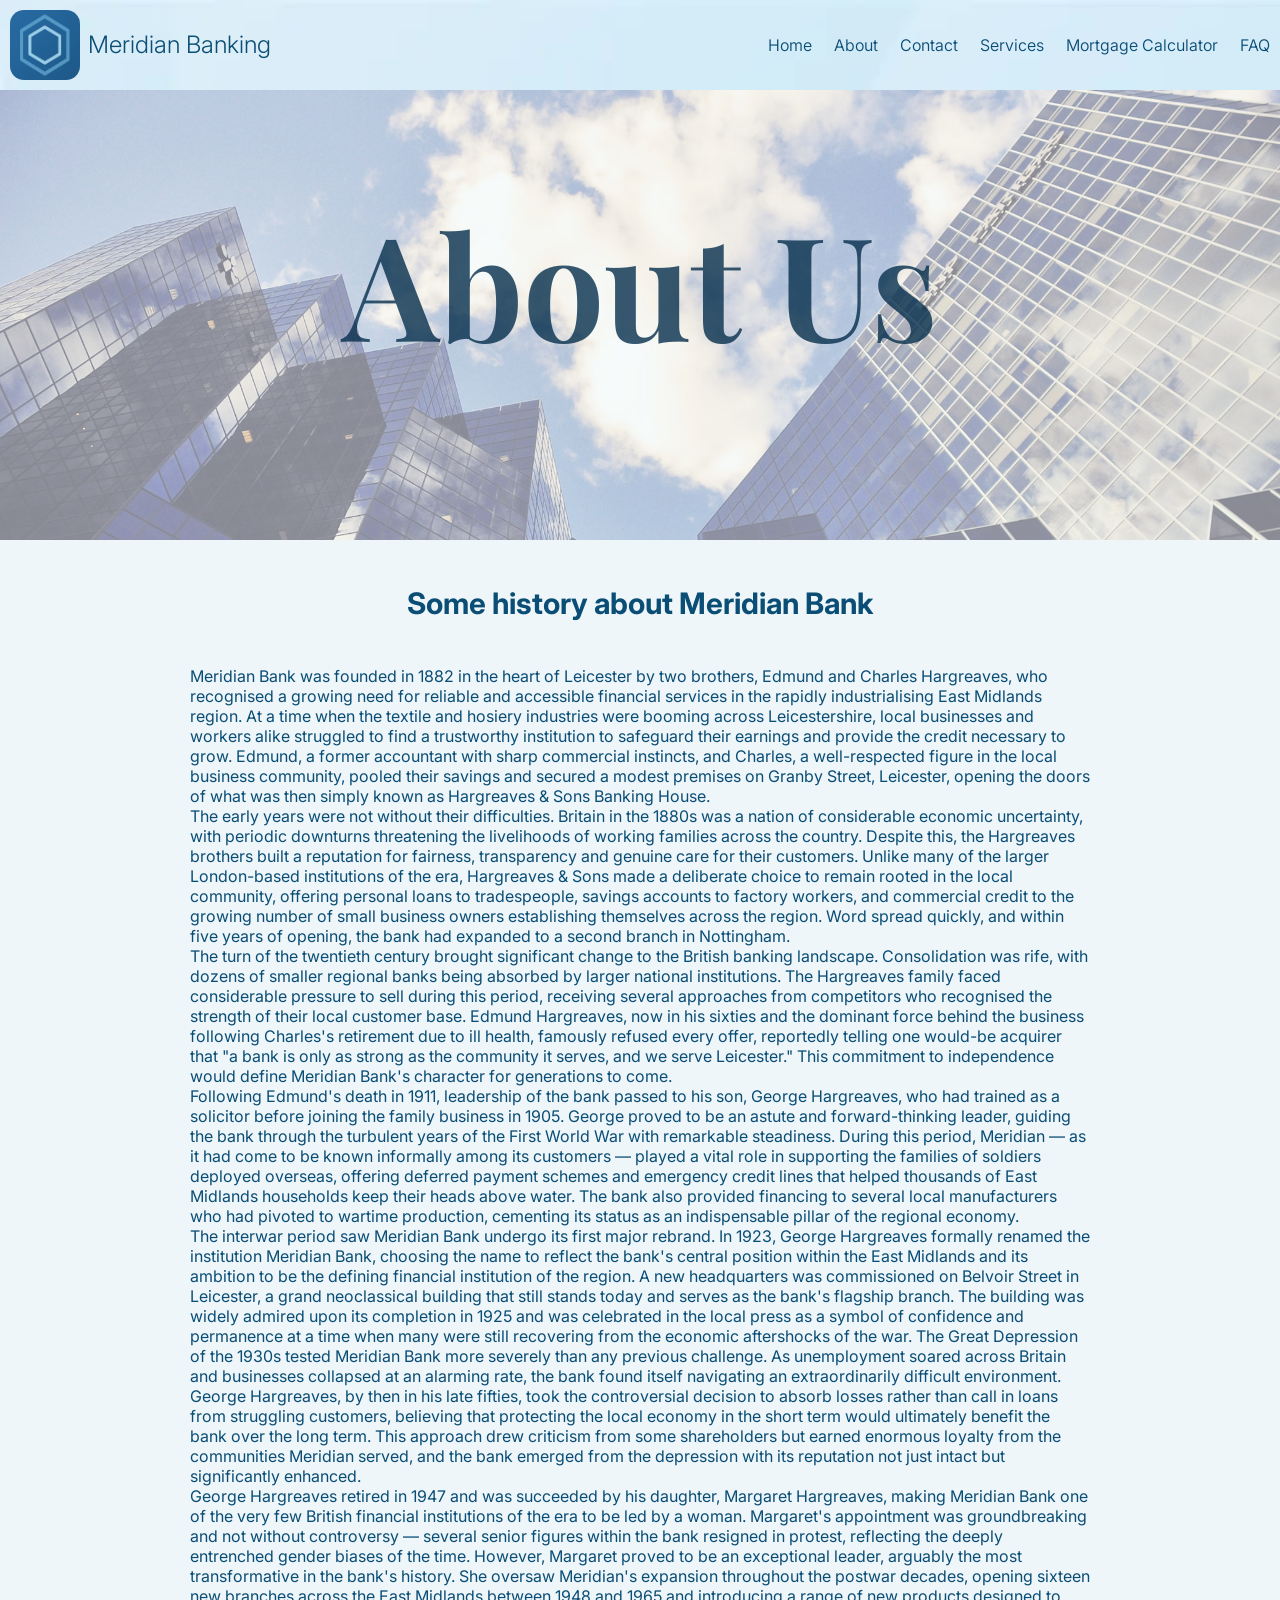
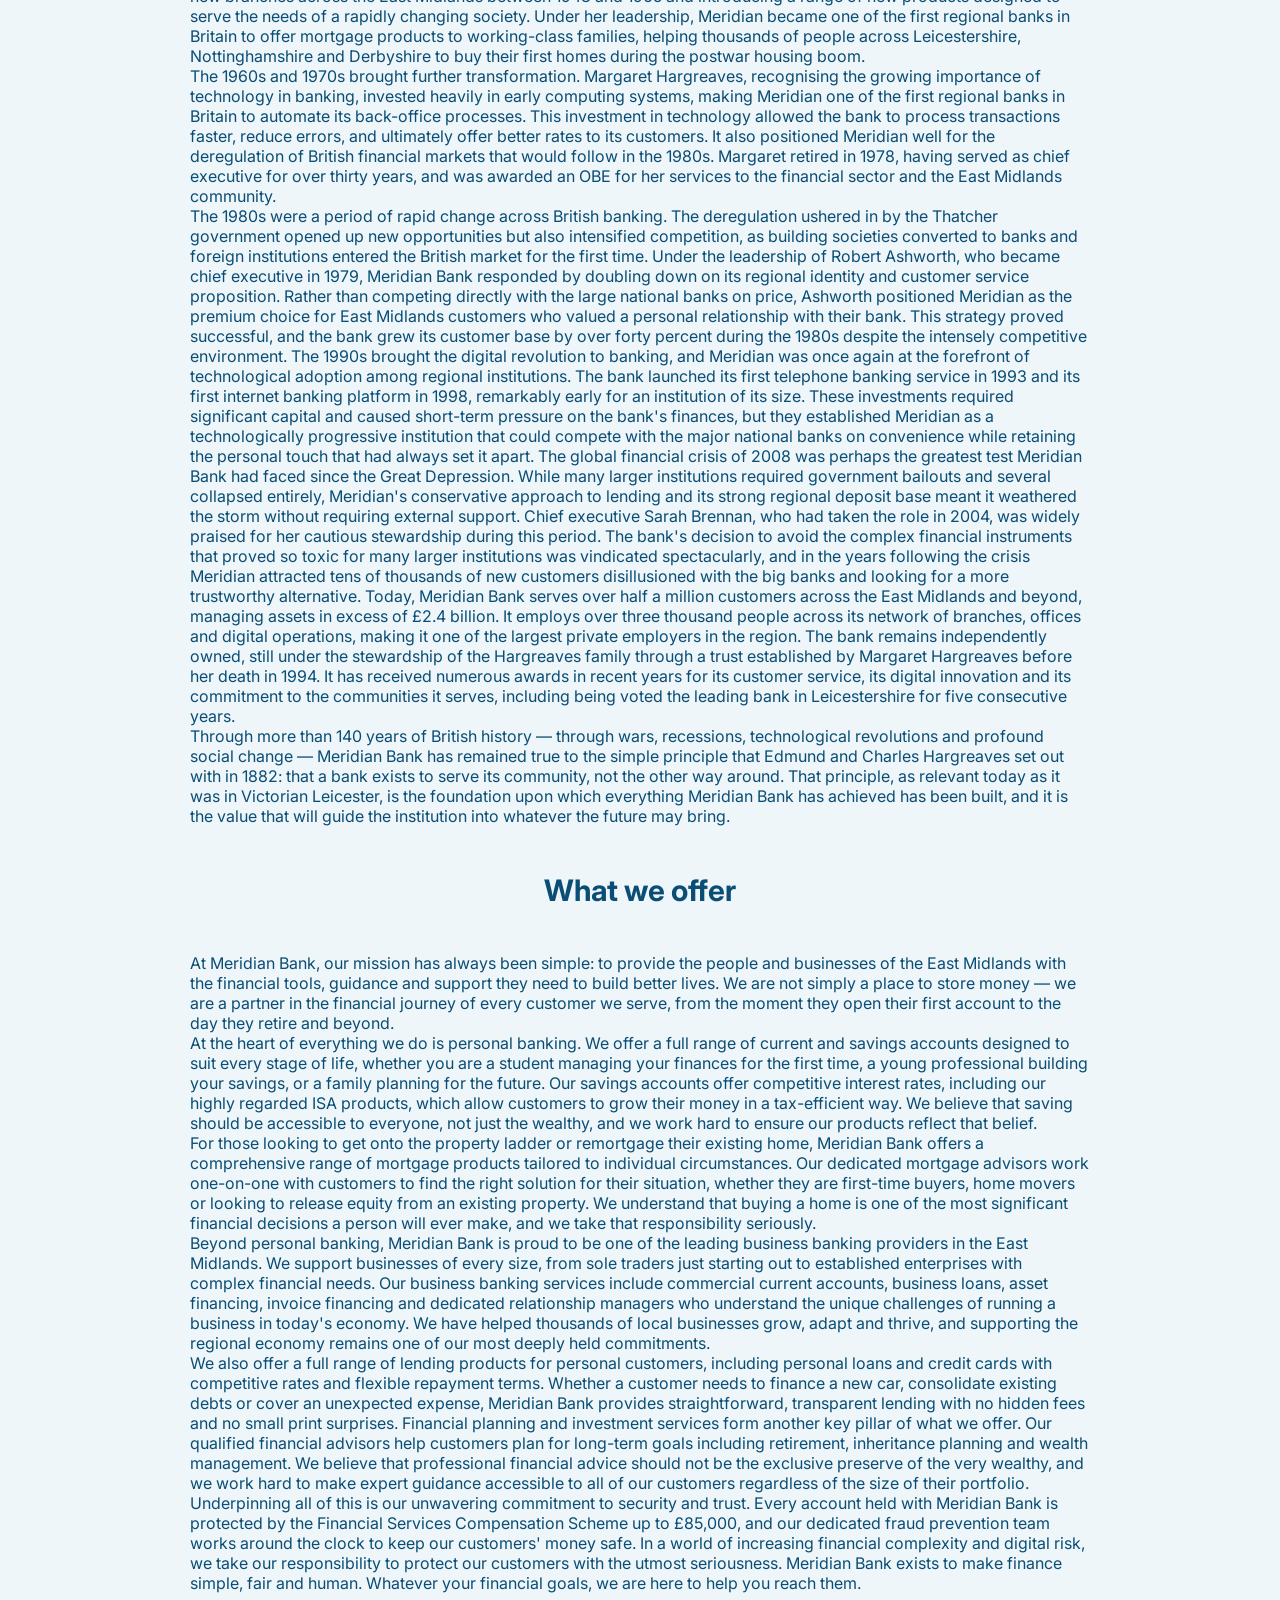
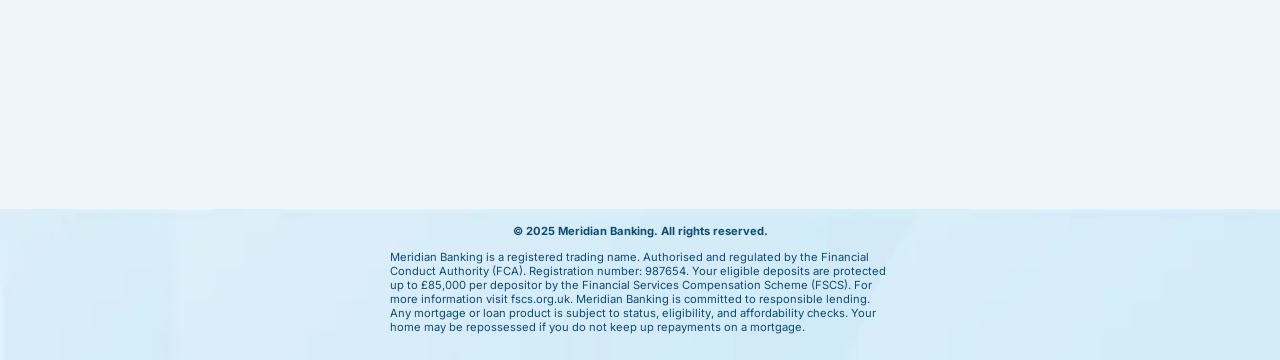
==== about page.html @ 65d4995b "Initial Commit" ====
<!DOCTYPE html>
<html lang="en">
<head>
    <meta charset="UTF-8">
    <meta name="viewport" content="width=device-width, initial-scale=1.0">
    <title>About page</title>
    <link rel="stylesheet" href="./about page.css">
    <link rel="icon" href="./images/BankLogo.png">
    <style>@import url('https://fonts.googleapis.com/css2?family=Inter:ital,opsz,wght@0,14..32,100..900;1,14..32,100..900&display=swap');</style>
    <style>@import url('https://fonts.googleapis.com/css2?family=Playfair+Display:ital,wght@0,400..900;1,400..900&display=swap');</style>
    <style>@import url('https://fonts.googleapis.com/css2?family=DM+Sans:ital,opsz,wght@0,9..40,100..1000;1,9..40,100..1000&display=swap');</style>
</head>
<body>
    <div class="container">
        <div class="navbar">

                <div class="logo">
                <img src="./images/BankLogo.png" alt="Bank Logo" id="bankLogo">
                    <h2 id="brandTitle">Meridian Banking</h2> 
                </div>
                <nav class="links">
                    <a href="./home page.html">Home</a>
                    <a href="./about page.html">About</a>
                    <a href="./contact page.html">Contact</a>
                    <a href="./services page.html">Services</a>
                    <a href="./mortgage calculator.html">Mortgage Calculator</a>
                    <a href="./faq page.html">FAQ</a>
                </nav>
        </div>
    </div>

    <div class="banner">
        <h1>About Us</h1>
    </div>

    <div class="info">
        <h3>Some history about Meridian Bank</h3>
        <p>
            Meridian Bank was founded in 1882 in the heart of Leicester by two brothers, Edmund and Charles Hargreaves, who recognised a growing need for reliable and accessible financial services
            in the rapidly industrialising East Midlands region. At a time when the textile and hosiery industries were booming across Leicestershire, local businesses and workers alike struggled
            to find a trustworthy institution to safeguard their earnings and provide the credit necessary to grow. Edmund, a former accountant with sharp commercial instincts, and Charles, a well-respected figure
            in the local business community, pooled their savings and secured a modest premises on Granby Street, Leicester, opening the doors of what was then simply known as Hargreaves & Sons Banking House. <br>
            The early years were not without their difficulties. Britain in the 1880s was a nation of considerable economic uncertainty, with periodic downturns threatening the livelihoods of working families
            across the country. Despite this, the Hargreaves brothers built a reputation for fairness, transparency and genuine care for their customers. Unlike many of the larger London-based institutions of
            the era, Hargreaves & Sons made a deliberate choice to remain rooted in the local community, offering personal loans to tradespeople, savings accounts to factory workers, and commercial credit to
            the growing number of small business owners establishing themselves across the region. Word spread quickly, and within five years of opening, the bank had expanded to a second branch in Nottingham. <br>
            The turn of the twentieth century brought significant change to the British banking landscape. Consolidation was rife, with dozens of smaller regional banks being absorbed by larger national institutions.
            The Hargreaves family faced considerable pressure to sell during this period, receiving several approaches from competitors who recognised the strength of their local customer base. Edmund Hargreaves, now in
            his sixties and the dominant force behind the business following Charles's retirement due to ill health, famously refused every offer, reportedly telling one would-be acquirer that "a bank is only as
            strong as the community it serves, and we serve Leicester." This commitment to independence would define Meridian Bank's character for generations to come. <br>
            Following Edmund's death in 1911, leadership of the bank passed to his son, George Hargreaves, who had trained as a solicitor before joining the family business in 1905. George proved to be an astute
            and forward-thinking leader, guiding the bank through the turbulent years of the First World War with remarkable steadiness. During this period, Meridian — as it had come to be known informally among
            its customers — played a vital role in supporting the families of soldiers deployed overseas, offering deferred payment schemes and emergency credit lines that helped thousands of East Midlands households
            keep their heads above water. The bank also provided financing to several local manufacturers who had pivoted to wartime production, cementing its status as an indispensable pillar of the regional economy. <br>
            The interwar period saw Meridian Bank undergo its first major rebrand. In 1923, George Hargreaves formally renamed the institution Meridian Bank, choosing the name to reflect the bank's central position
            within the East Midlands and its ambition to be the defining financial institution of the region. A new headquarters was commissioned on Belvoir Street in Leicester, a grand neoclassical building that
            still stands today and serves as the bank's flagship branch. The building was widely admired upon its completion in 1925 and was celebrated in the local press as a symbol of confidence and permanence at a time when many were still recovering from the economic aftershocks of the war.
            The Great Depression of the 1930s tested Meridian Bank more severely than any previous challenge. As unemployment soared across Britain and businesses collapsed at an alarming rate, the bank found
            itself navigating an extraordinarily difficult environment. George Hargreaves, by then in his late fifties, took the controversial decision to absorb losses rather than call in loans from struggling
            customers, believing that protecting the local economy in the short term would ultimately benefit the bank over the long term. This approach drew criticism from some shareholders but earned enormous
            loyalty from the communities Meridian served, and the bank emerged from the depression with its reputation not just intact but significantly enhanced. <br>
            George Hargreaves retired in 1947 and was succeeded by his daughter, Margaret Hargreaves, making Meridian Bank one of the very few British financial institutions of the era to be led by a woman.
            Margaret's appointment was groundbreaking and not without controversy — several senior figures within the bank resigned in protest, reflecting the deeply entrenched gender biases of the time. However,
            Margaret proved to be an exceptional leader, arguably the most transformative in the bank's history. She oversaw Meridian's expansion throughout the postwar decades, opening sixteen new branches across
            the East Midlands between 1948 and 1965 and introducing a range of new products designed to serve the needs of a rapidly changing society. Under her leadership, Meridian became one of the first regional
            banks in Britain to offer mortgage products to working-class families, helping thousands of people across Leicestershire, Nottinghamshire and Derbyshire to buy their first homes during the postwar housing
            boom. <br>
            The 1960s and 1970s brought further transformation. Margaret Hargreaves, recognising the growing importance of technology in banking, invested heavily in early computing systems, making Meridian one of the
            first regional banks in Britain to automate its back-office processes. This investment in technology allowed the bank to process transactions faster, reduce errors, and ultimately offer better rates to its
            customers. It also positioned Meridian well for the deregulation of British financial markets that would follow in the 1980s. Margaret retired in 1978, having served as chief executive for over thirty years,
            and was awarded an OBE for her services to the financial sector and the East Midlands community. <br>
            The 1980s were a period of rapid change across British banking. The deregulation ushered in by the Thatcher government opened up new opportunities but also intensified competition, as building societies converted to banks and foreign institutions entered the British market for the first time. Under the leadership of Robert Ashworth, who became chief executive in 1979, Meridian Bank responded by doubling down on its regional identity and customer service proposition. Rather than competing directly with the large national banks on price, Ashworth positioned Meridian as the premium choice for East Midlands customers who valued a personal relationship with their bank. This strategy proved successful, and the bank grew its customer base by over forty percent during the 1980s despite the intensely competitive environment.
            The 1990s brought the digital revolution to banking, and Meridian was once again at the forefront of technological adoption among regional institutions. The bank launched its first telephone banking service in 1993 and its first internet banking platform in 1998, remarkably early for an institution of its size. These investments required significant capital and caused short-term pressure on the bank's finances, but they established Meridian as a technologically progressive institution that could compete with the major national banks on convenience while retaining the personal touch that had always set it apart.
            The global financial crisis of 2008 was perhaps the greatest test Meridian Bank had faced since the Great Depression. While many larger institutions required government bailouts and several collapsed entirely, Meridian's conservative approach to lending and its strong regional deposit base meant it weathered the storm without requiring external support. Chief executive Sarah Brennan, who had taken the role in 2004, was widely praised for her cautious stewardship during this period. The bank's decision to avoid the complex financial instruments that proved so toxic for many larger institutions was vindicated spectacularly, and in the years following the crisis Meridian attracted tens of thousands of new customers disillusioned with the big banks and looking for a more trustworthy alternative.
            Today, Meridian Bank serves over half a million customers across the East Midlands and beyond, managing assets in excess of £2.4 billion. It employs over three thousand people across its network of branches, offices and digital operations, making it one of the largest private employers in the region. The bank remains independently owned, still under the stewardship of the Hargreaves family through a trust established by Margaret Hargreaves before her death in 1994. It has received numerous awards in recent years for its customer service, its digital innovation and its commitment to the communities it serves, including being voted the leading bank in Leicestershire for five consecutive years. <br>
            Through more than 140 years of British history — through wars, recessions, technological revolutions and profound social change — Meridian Bank has remained true to the simple principle that Edmund and Charles Hargreaves set out with in 1882: that a bank exists to serve its community, not the other way around. That principle, as relevant today as it was in Victorian Leicester, is the foundation upon which everything Meridian Bank has achieved has been built, and it is the value that will guide the institution into whatever the future may bring.
        </p>
        <h3>What we offer</h3>
        <p>
            At Meridian Bank, our mission has always been simple: to provide the people and businesses of the East Midlands with the financial tools, guidance and support they need to build better lives.
            We are not simply a place to store money — we are a partner in the financial journey of every customer we serve, from the moment they open their first account to the day they retire and beyond. <br>
            At the heart of everything we do is personal banking. We offer a full range of current and savings accounts designed to suit every stage of life, whether you are a student managing your finances
            for the first time, a young professional building your savings, or a family planning for the future. Our savings accounts offer competitive interest rates, including our highly regarded ISA products,
            which allow customers to grow their money in a tax-efficient way. We believe that saving should be accessible to everyone, not just the wealthy, and we work hard to ensure our products reflect that
            belief. <br>
            For those looking to get onto the property ladder or remortgage their existing home, Meridian Bank offers a comprehensive range of mortgage products tailored to individual circumstances. Our dedicated mortgage advisors work one-on-one with customers to find the right solution for their situation, whether they are first-time buyers, home movers or looking to release equity from an existing property. We understand that buying a home is one of the most significant financial decisions a person will ever make, and we take that responsibility seriously. <br>
            Beyond personal banking, Meridian Bank is proud to be one of the leading business banking providers in the East Midlands. We support businesses of every size, from sole traders just starting out to established enterprises with complex financial needs. Our business banking services include commercial current accounts, business loans, asset financing, invoice financing and dedicated relationship managers who understand the unique challenges of running a business in today's economy. We have helped thousands of local businesses grow, adapt and thrive, and supporting the regional economy remains one of our most deeply held commitments. <br>
            We also offer a full range of lending products for personal customers, including personal loans and credit cards with competitive rates and flexible repayment terms. Whether a customer needs to finance a new car, consolidate existing debts or cover an unexpected expense, Meridian Bank provides straightforward, transparent lending with no hidden fees and no small print surprises.
            Financial planning and investment services form another key pillar of what we offer. Our qualified financial advisors help customers plan for long-term goals including retirement, inheritance planning and wealth management. We believe that professional financial advice should not be the exclusive preserve of the very wealthy, and we work hard to make expert guidance accessible to all of our customers regardless of the size of their portfolio. <br>
            Underpinning all of this is our unwavering commitment to security and trust. Every account held with Meridian Bank is protected by the Financial Services Compensation Scheme up to £85,000, and our dedicated fraud prevention team works around the clock to keep our customers' money safe. In a world of increasing financial complexity and digital risk, we take our responsibility to protect our customers with the utmost seriousness.
            Meridian Bank exists to make finance simple, fair and human. Whatever your financial goals, we are here to help you reach them.
        </p>
    </div>

    <footer>
        <div class="footer">
            <b>© 2025 Meridian Banking. All rights reserved.</b>
            <p>
                Meridian Banking is a registered trading name. Authorised and regulated by the Financial Conduct Authority (FCA). Registration number: 987654.
                Your eligible deposits are protected up to £85,000 per depositor by the Financial Services Compensation Scheme (FSCS). For more information visit fscs.org.uk.
                Meridian Banking is committed to responsible lending. Any mortgage or loan product is subject to status, eligibility, and affordability checks. Your home may be repossessed if you do not keep up repayments on a mortgage.
            </p>
        </div>
    </footer>

</body>
</html>
---- about page.css ----
body{
    margin: 0 auto;
    background-color: #EEF6FA;
}


.inter{
  font-family: "Inter", sans-serif;
  font-optical-sizing: auto;
  font-weight: 300;
  font-style: normal;
}
.playfair-display{
  font-family: "Playfair Display", serif;
  font-optical-sizing: auto;
  font-weight: 200;
  font-style: normal;
}
.dm-sans{
  font-family: "DM Sans", sans-serif;
  font-optical-sizing: auto;
  font-weight: 300;
  font-style: normal;
}

.container{
    background-image: url(./images/navbarBackground.png);
}
.navbar{
    display: flex;
    flex-direction: row;
    justify-content: space-between;
    align-items: center;
    padding: 10px;
    
}
#bankLogo{
    height: 70px;
    width: 70px;
    border-radius: 14px;
}
.logo{
    display: flex;
    flex-direction: row;
    gap: 8px;
}
#brandTitle{
    font-family: "Inter";
    font-weight: 300;
    color: #0a4d75;
}
.links{
    display: flex;
    gap: 22px;   
}
.links a{
    text-decoration: none;
    font-family: "Inter";
    font-weight: 350;
    color: #0a4d75;
}

.banner{
    position: relative;
    display: flex;
    justify-content: center;
    align-items: center;
}
.banner::before{
    content: '';
    position: absolute;
    inset: 0;
    background-image: url(./images/aboutPageUkBank.avif);
    background-size: cover;
    min-height: 450px;
    opacity: 0.5;
    z-index: 0;
}
.banner h1{
    position: relative;
    z-index: 1;
    font-family: "Playfair Display";
    font-size: 9em;
    color: #062f4d;
    opacity: 0.8;
}


.info{
    display: flex;
    flex-direction: column;
    justify-content: center;
    align-items: center;
    margin: 0 auto;
    width: 900px;
    margin-top: 80px;
}
.info h3{
    font-family: "Inter";
    font-size: 1.85em;
    color: #0a4d75;
}
.info p{
    font-family: "Inter";
    color: #0a4d75;
}


footer{
    background-image: url(./images/navbarBackground.png);
    height: fit-content;
    margin-top: 200px;
}
.footer{
    display: flex;
    flex-direction: column;
    justify-content: center;
    align-items: center;
    padding: 15px;
    font-family: 'Inter';
    color: #0a4d75;
    font-size: 0.7em;
    margin: 0 auto;
    width: 500px;
    
}
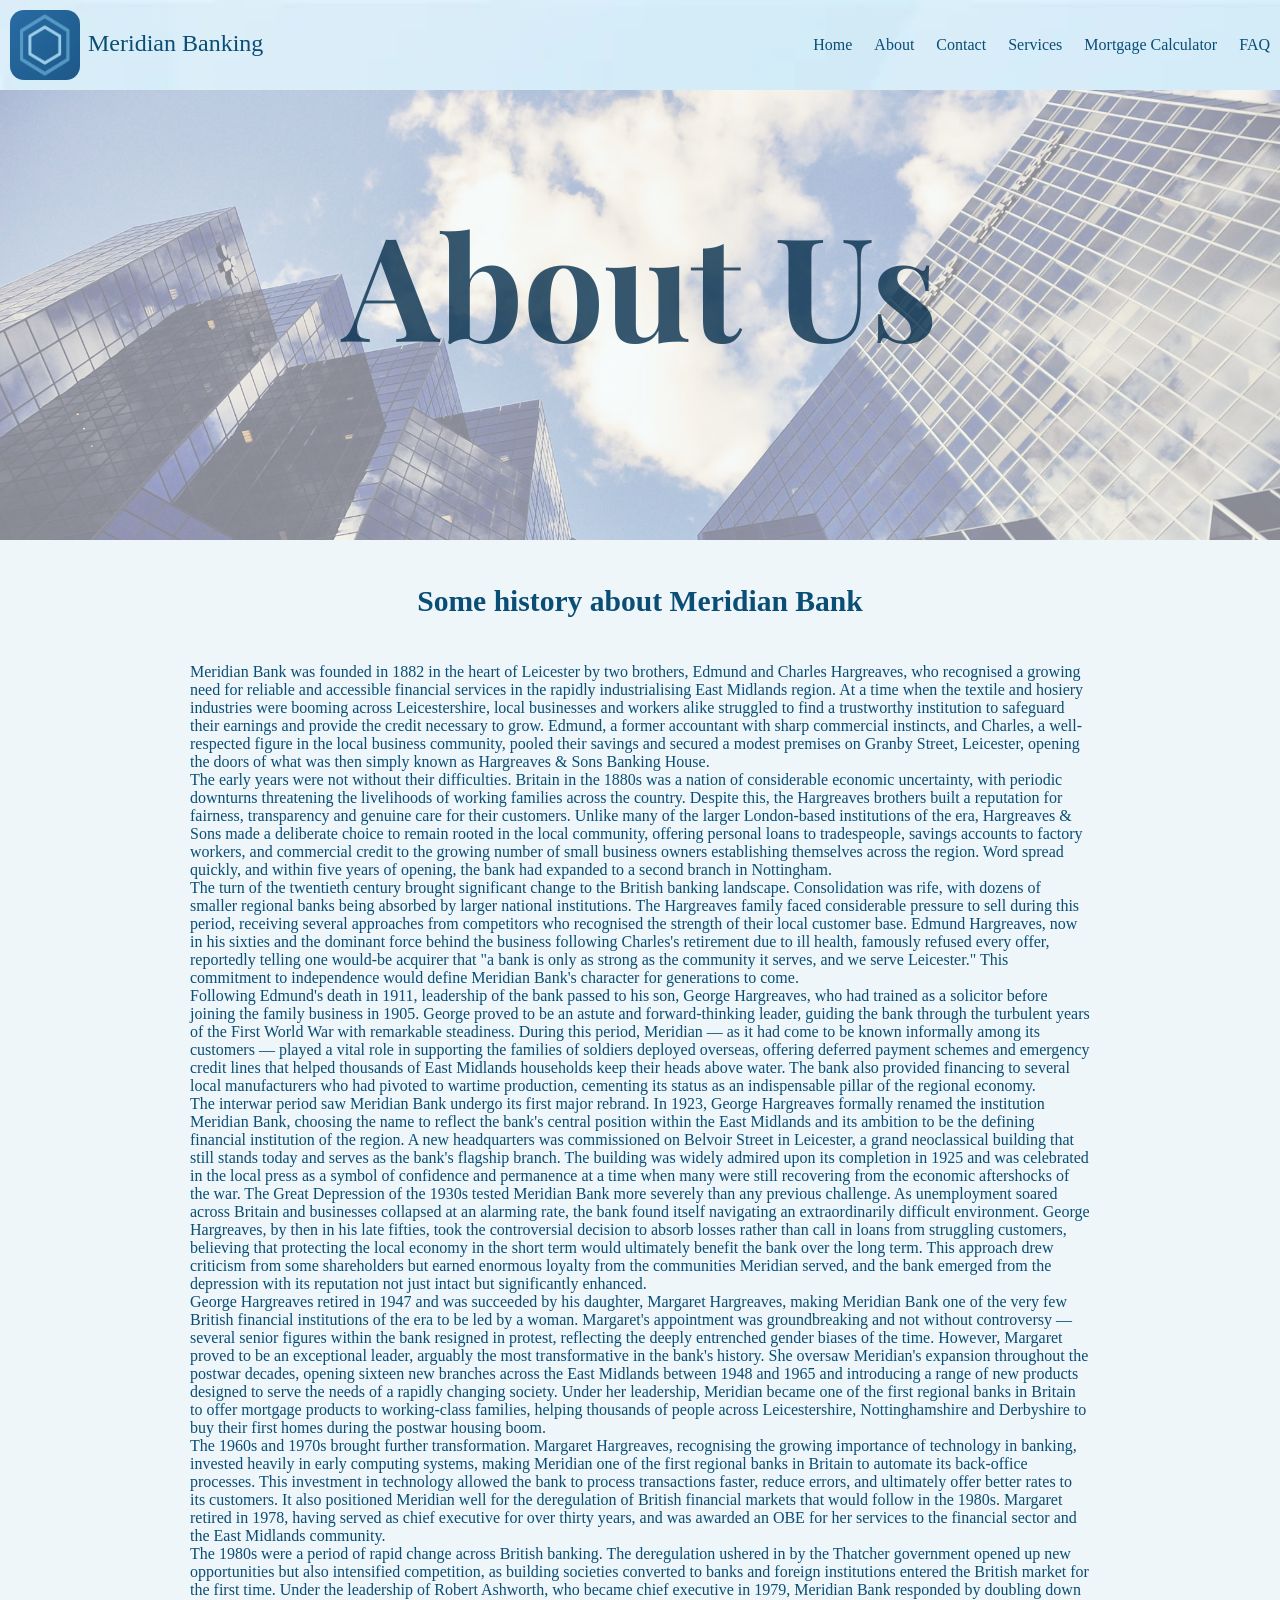
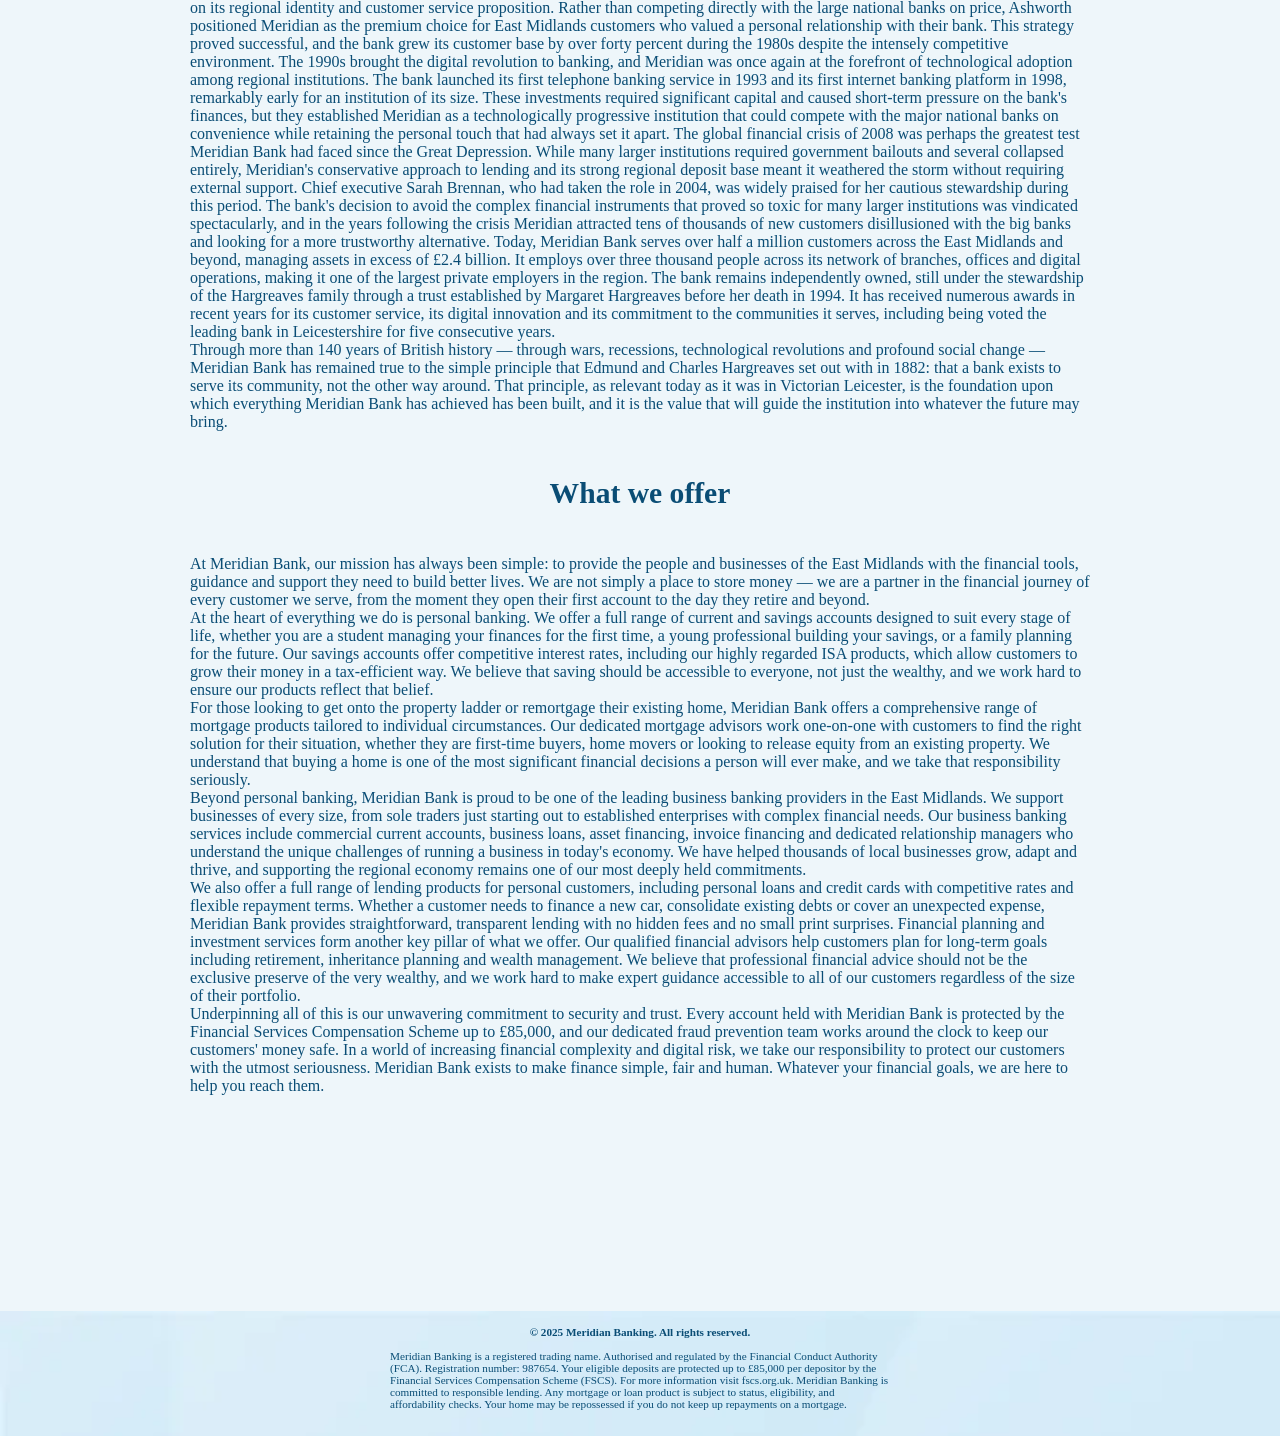
==== commit 2311f989: "import font bugs - fixes I made to some bugs that appeared due to my improper use of google fonts" ====
--- a/about page.html
+++ b/about page.html
@@ -6,9 +6,8 @@
     <title>About page</title>
     <link rel="stylesheet" href="./about page.css">
     <link rel="icon" href="./images/BankLogo.png">
-    <style>@import url('https://fonts.googleapis.com/css2?family=Inter:ital,opsz,wght@0,14..32,100..900;1,14..32,100..900&display=swap');</style>
-    <style>@import url('https://fonts.googleapis.com/css2?family=Playfair+Display:ital,wght@0,400..900;1,400..900&display=swap');</style>
-    <style>@import url('https://fonts.googleapis.com/css2?family=DM+Sans:ital,opsz,wght@0,9..40,100..1000;1,9..40,100..1000&display=swap');</style>
+    <link rel="preconnect" href="https://fonts.googleapis.com">
+    <link href="https://fonts.googleapis.com/css2?family=Playfair+Display&display=swap" rel="stylesheet">
 </head>
 <body>
     <div class="container">
@@ -19,7 +18,7 @@
                     <h2 id="brandTitle">Meridian Banking</h2> 
                 </div>
                 <nav class="links">
-                    <a href="./home page.html">Home</a>
+                    <a href="./index.html">Home</a>
                     <a href="./about page.html">About</a>
                     <a href="./contact page.html">Contact</a>
                     <a href="./services page.html">Services</a>
--- a/about page.css
+++ b/about page.css
@@ -1,26 +1,6 @@
 body{
     margin: 0 auto;
     background-color: #EEF6FA;
-}
-
-
-.inter{
-  font-family: "Inter", sans-serif;
-  font-optical-sizing: auto;
-  font-weight: 300;
-  font-style: normal;
-}
-.playfair-display{
-  font-family: "Playfair Display", serif;
-  font-optical-sizing: auto;
-  font-weight: 200;
-  font-style: normal;
-}
-.dm-sans{
-  font-family: "DM Sans", sans-serif;
-  font-optical-sizing: auto;
-  font-weight: 300;
-  font-style: normal;
 }
 
 .container{
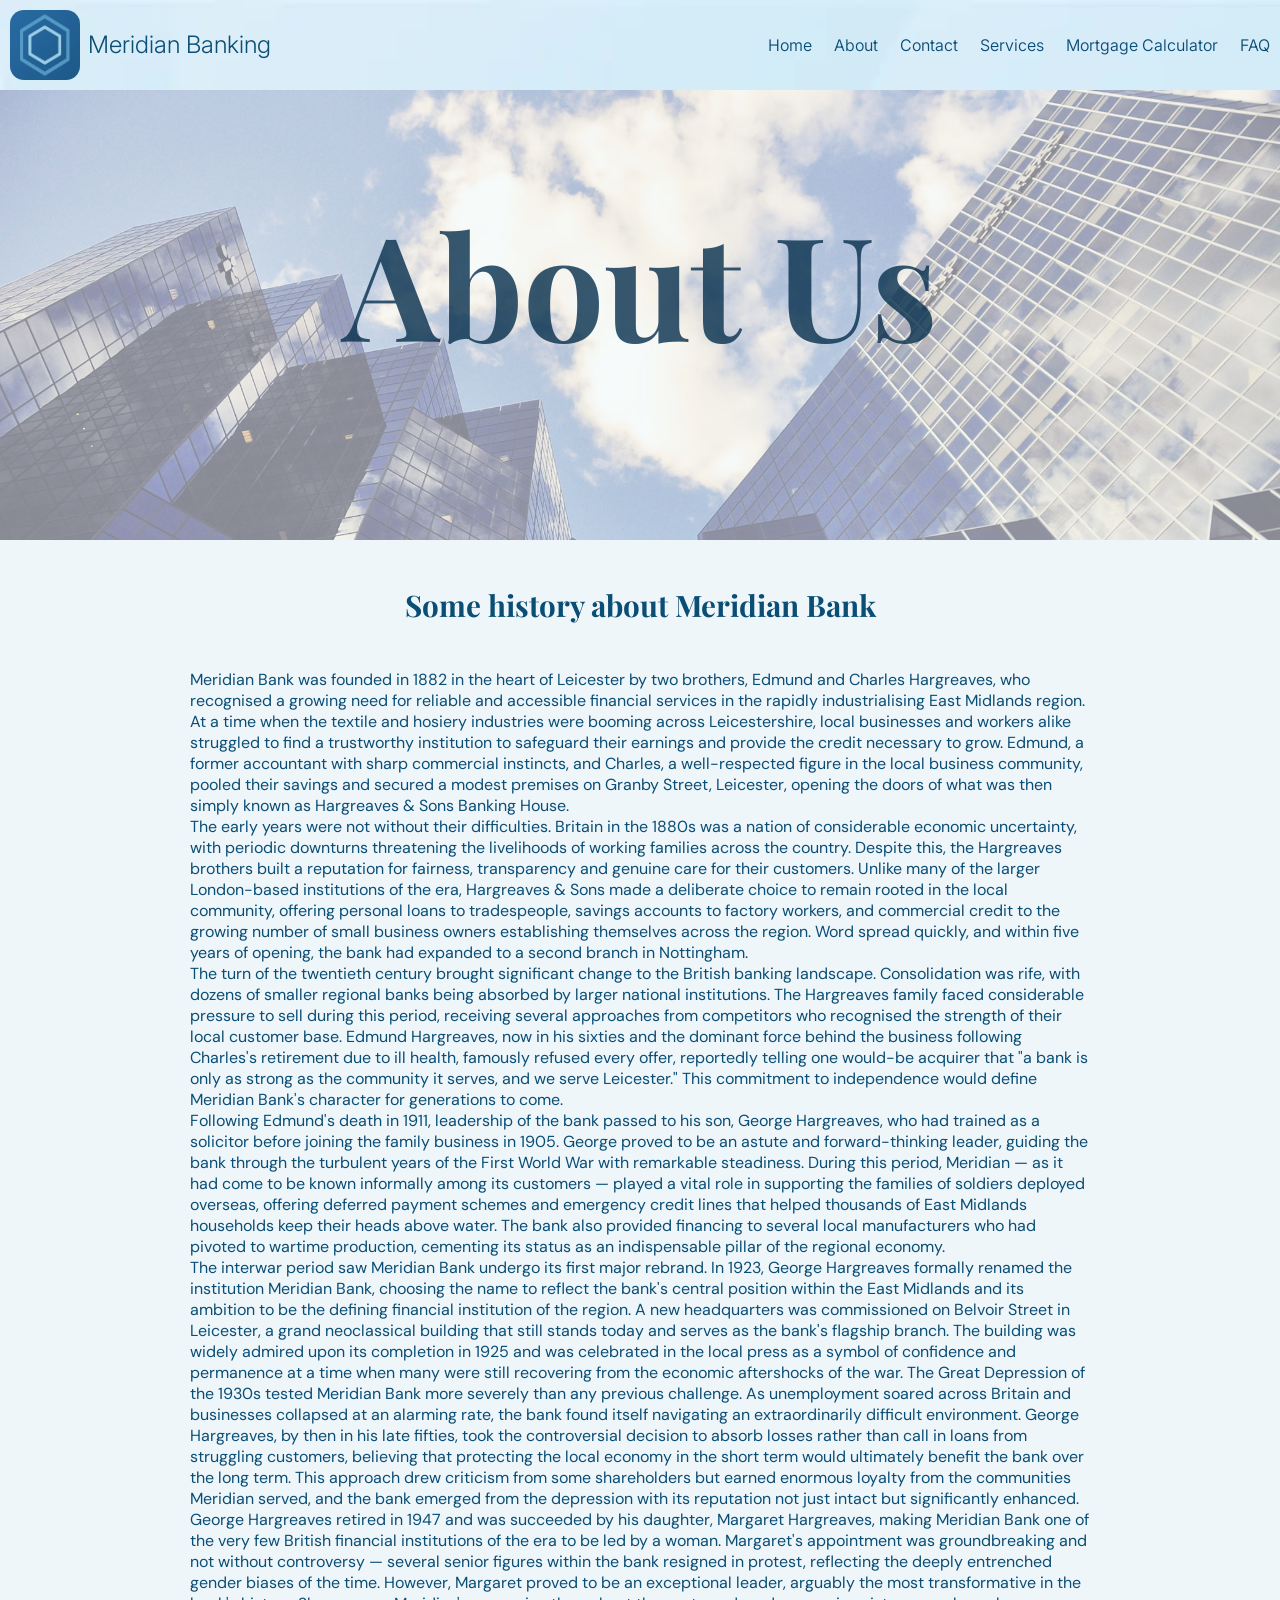
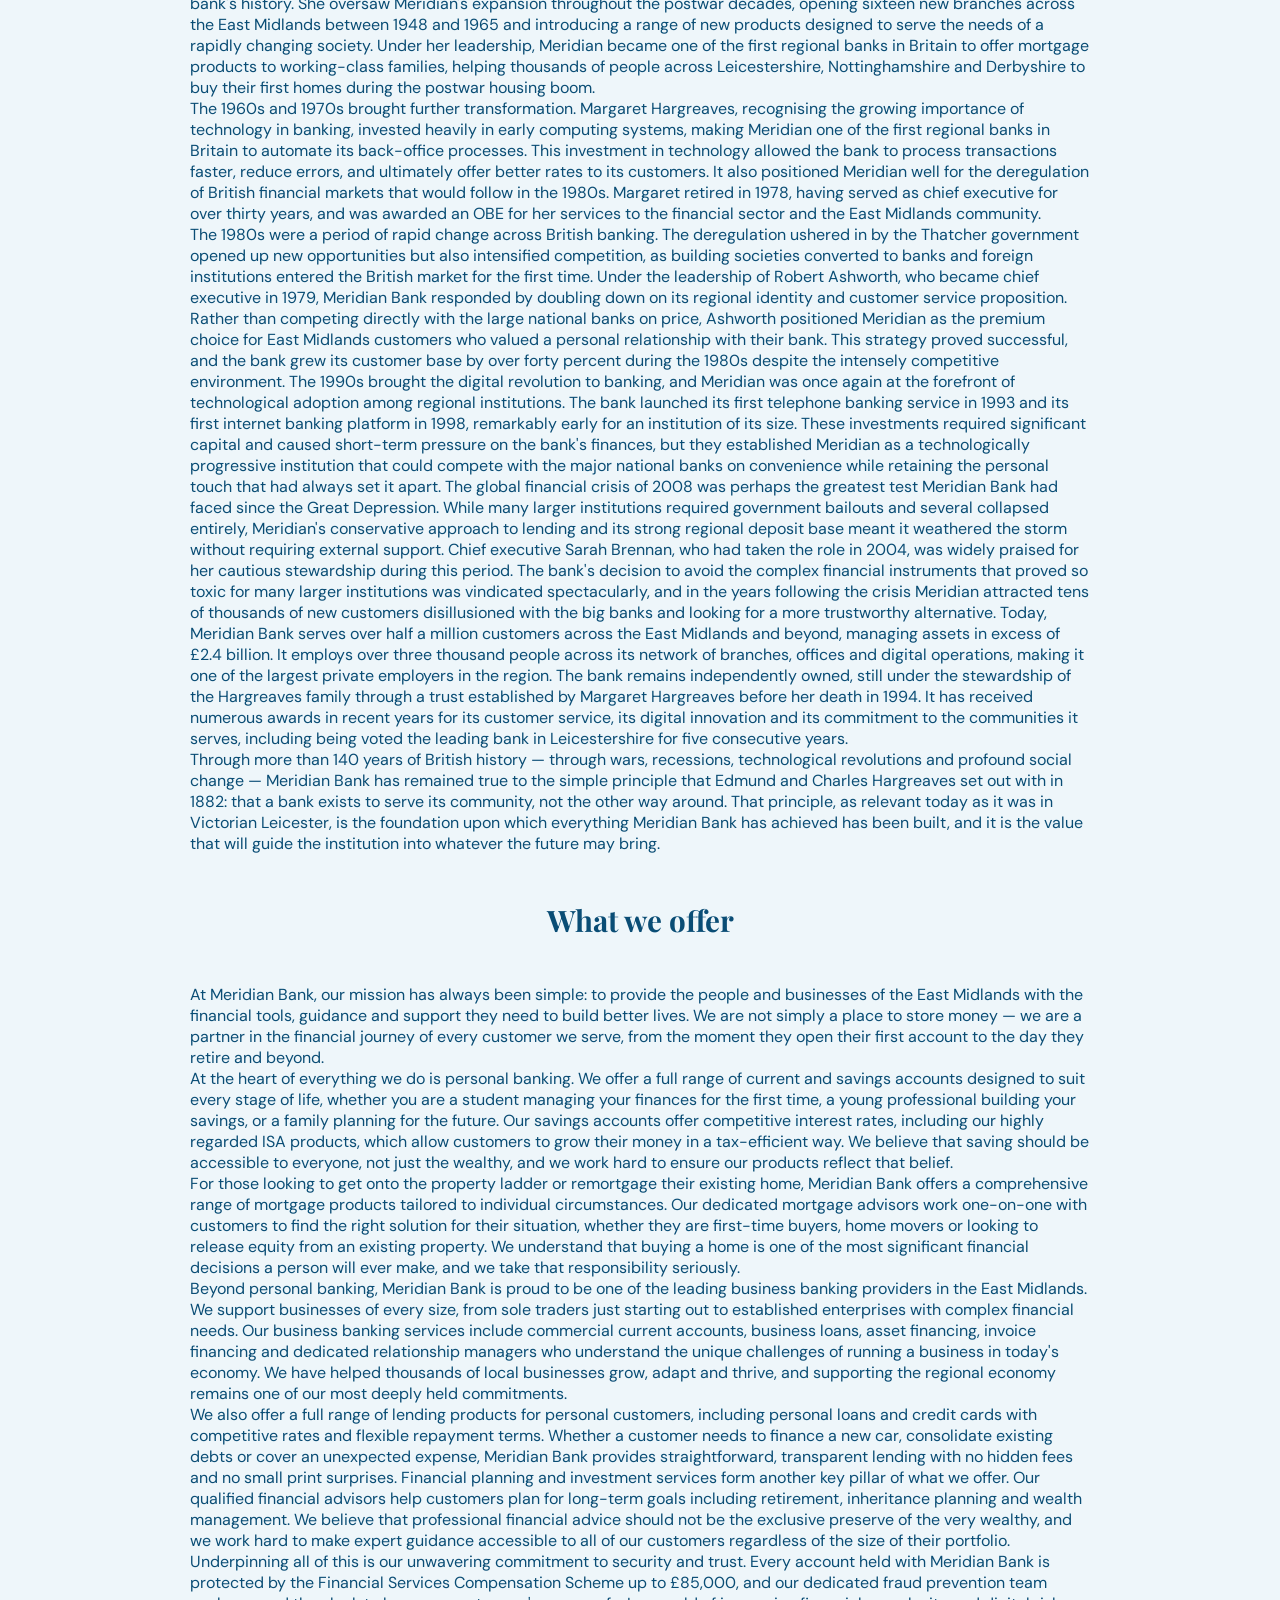
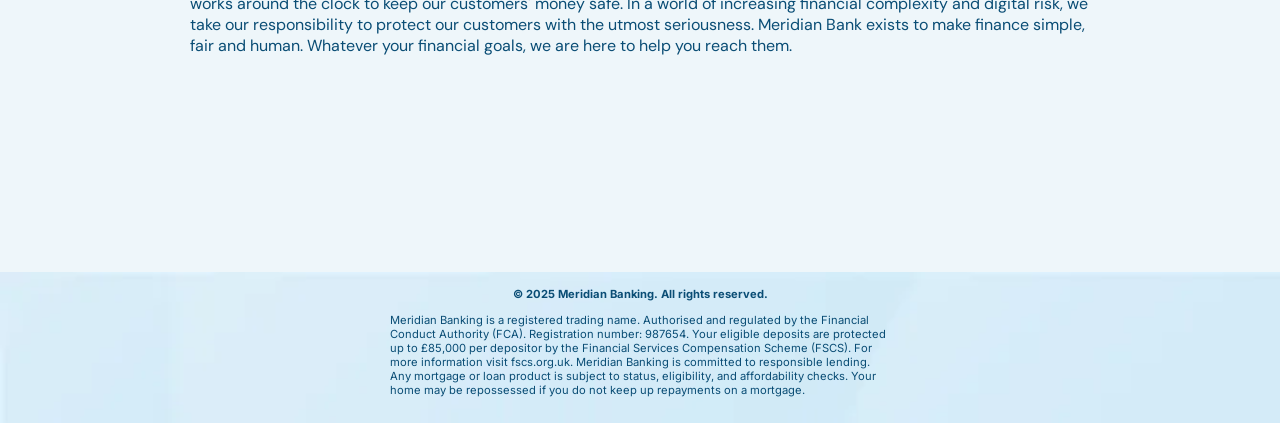
==== commit 294584c7: "Fixed some more font bugs" ====
--- a/about page.html
+++ b/about page.html
@@ -7,7 +7,7 @@
     <link rel="stylesheet" href="./about page.css">
     <link rel="icon" href="./images/BankLogo.png">
     <link rel="preconnect" href="https://fonts.googleapis.com">
-    <link href="https://fonts.googleapis.com/css2?family=Playfair+Display&display=swap" rel="stylesheet">
+    <link href="https://fonts.googleapis.com/css2?family=Inter&family=Playfair+Display&family=DM+Sans&display=swap" rel="stylesheet">
 </head>
 <body>
     <div class="container">
--- a/about page.css
+++ b/about page.css
@@ -76,12 +76,12 @@
     margin-top: 80px;
 }
 .info h3{
-    font-family: "Inter";
+    font-family: "Playfair Display";
     font-size: 1.85em;
     color: #0a4d75;
 }
 .info p{
-    font-family: "Inter";
+    font-family: "Dm Sans";
     color: #0a4d75;
 }
 
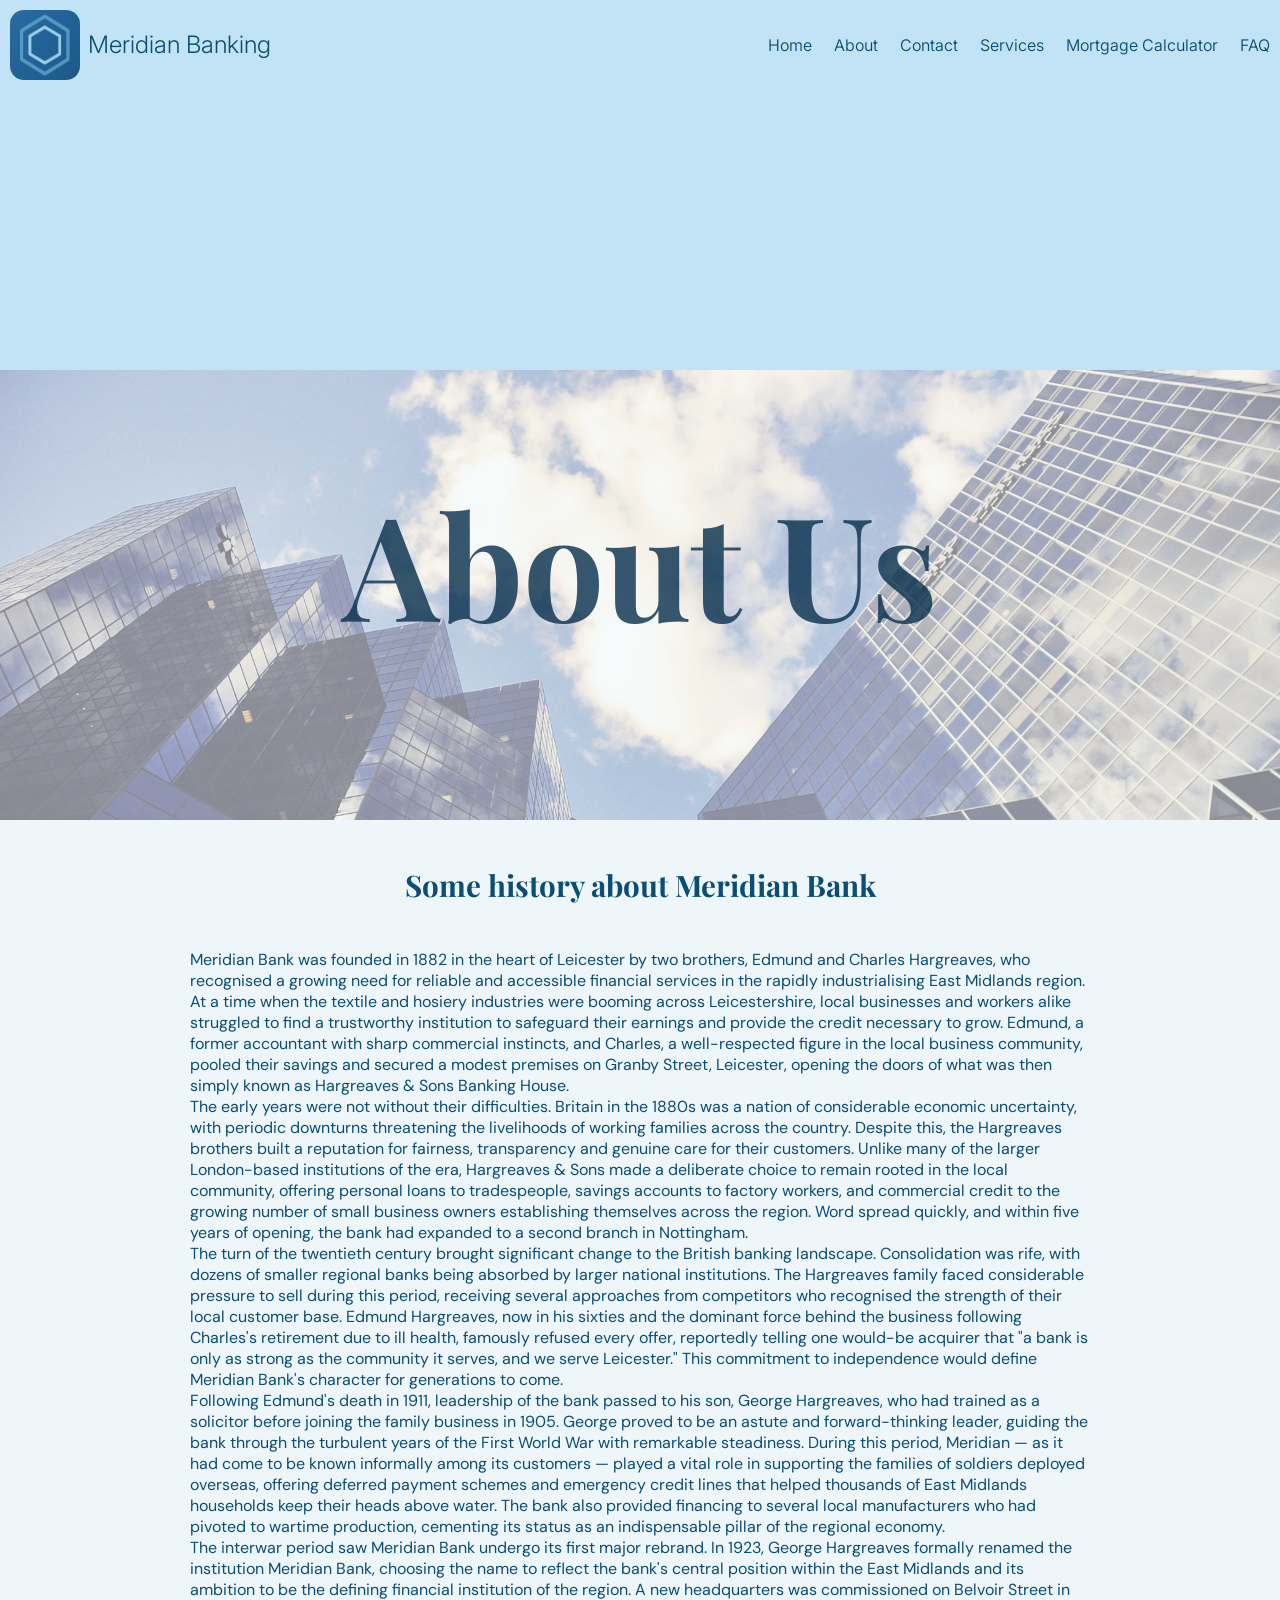
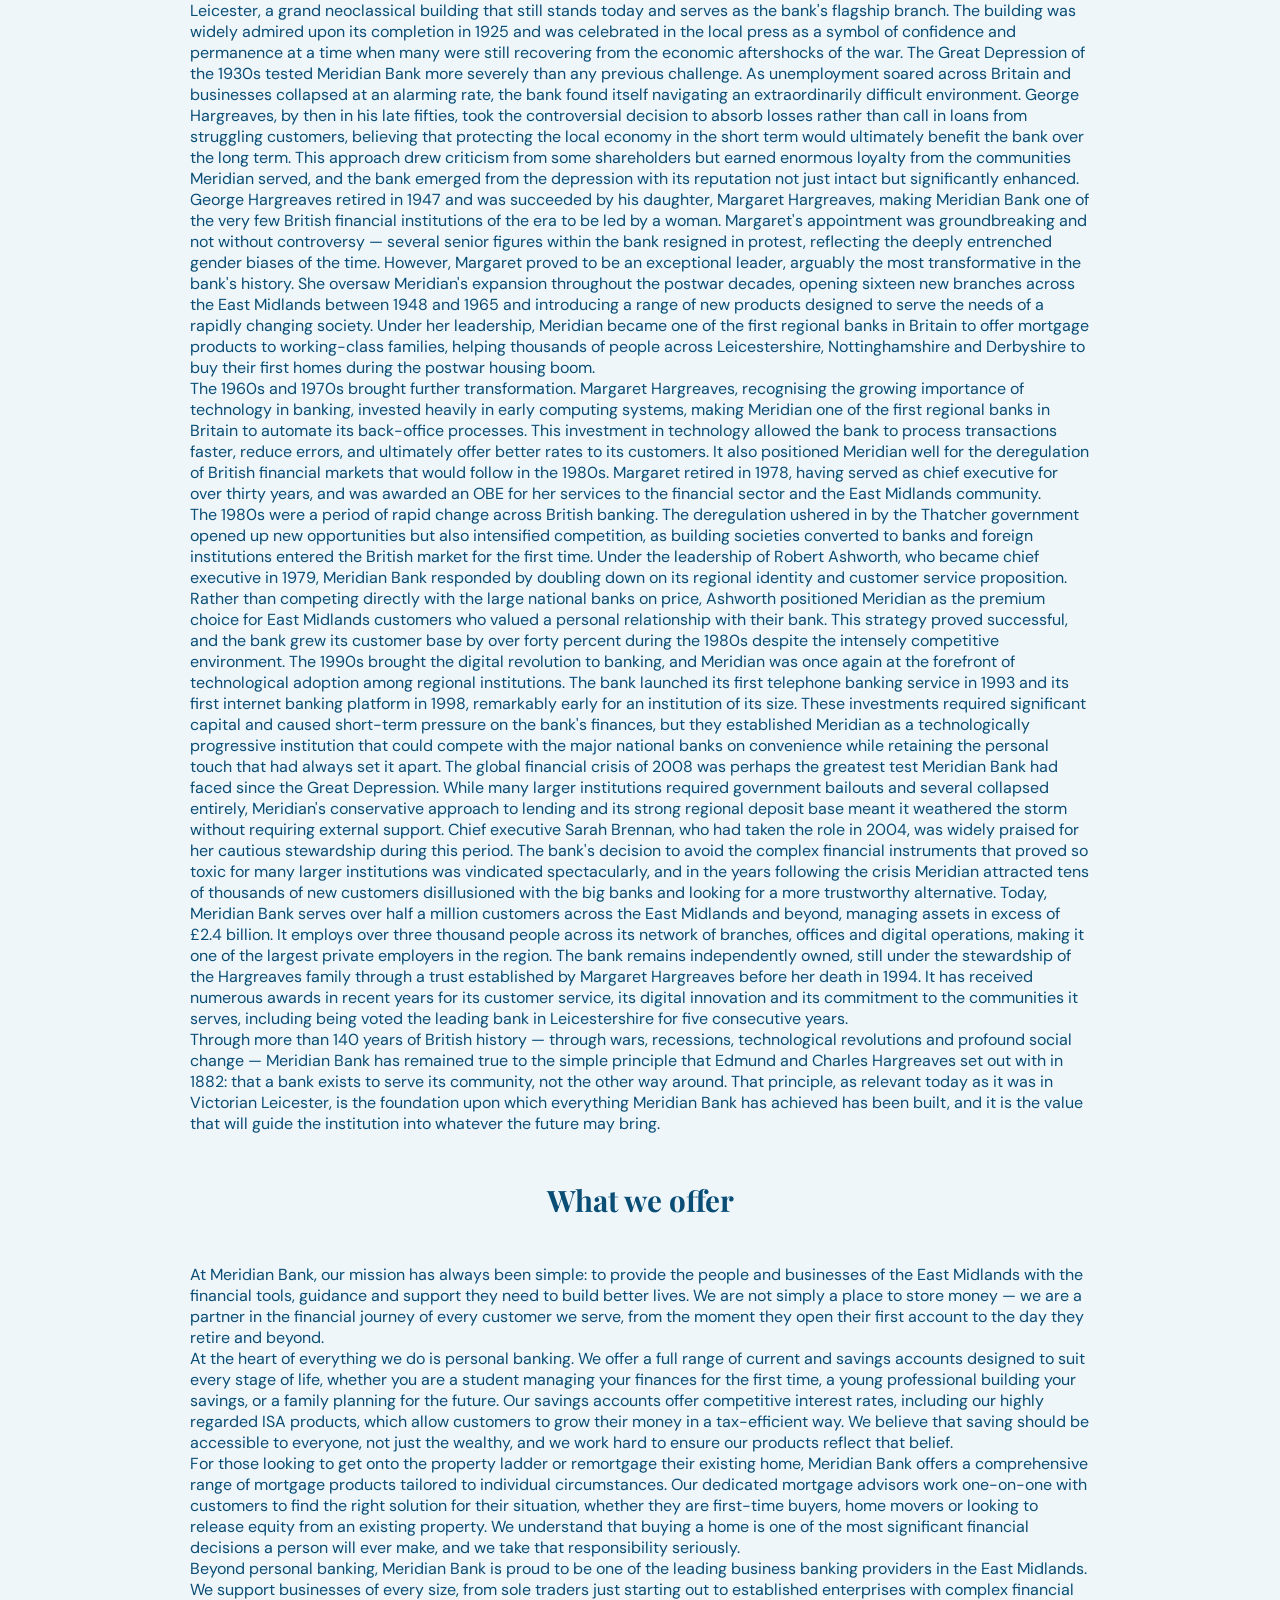
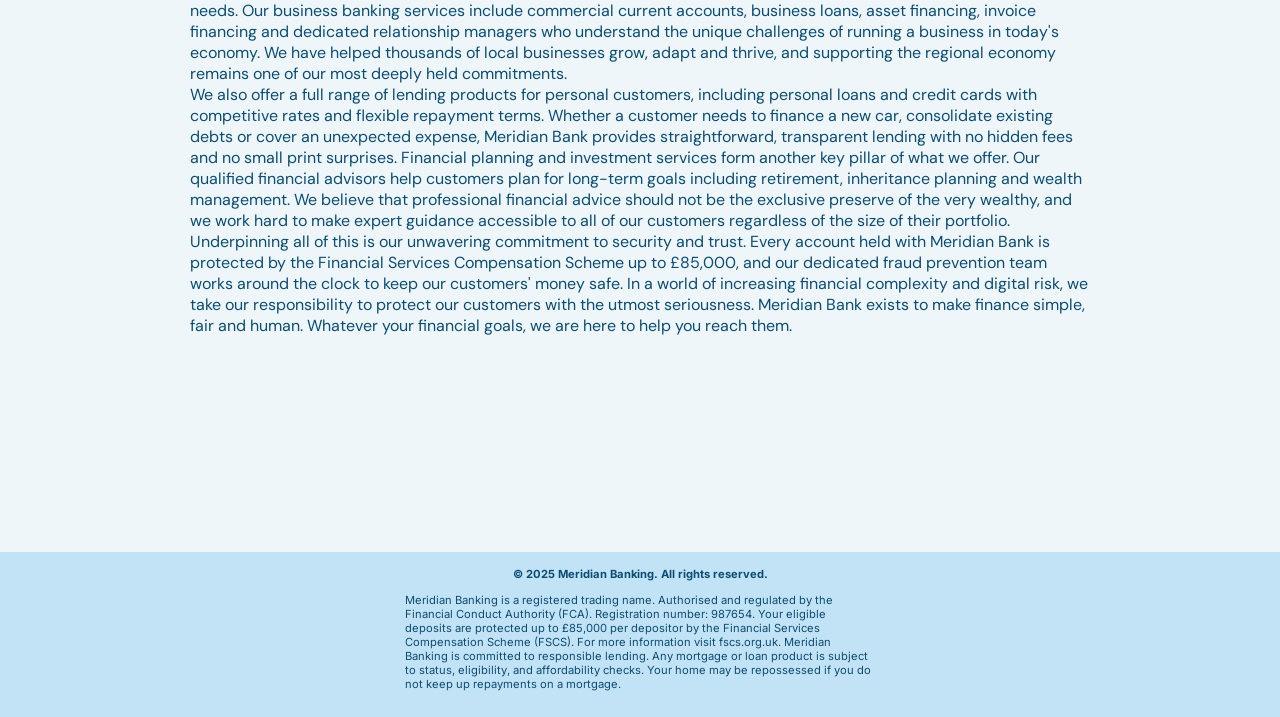
==== commit e2c0f26a: "Fixed the navigation bar as well as some footer issues with the contact and mortgage calculator page" ====
--- a/about page.html
+++ b/about page.html
@@ -4,6 +4,7 @@
     <meta charset="UTF-8">
     <meta name="viewport" content="width=device-width, initial-scale=1.0">
     <title>About page</title>
+    <link rel="stylesheet" href="./global.css">
     <link rel="stylesheet" href="./about page.css">
     <link rel="icon" href="./images/BankLogo.png">
     <link rel="preconnect" href="https://fonts.googleapis.com">
@@ -17,6 +18,7 @@
                 <img src="./images/BankLogo.png" alt="Bank Logo" id="bankLogo">
                     <h2 id="brandTitle">Meridian Banking</h2> 
                 </div>
+                <button id="hamburger" aria-label="Toggle navigation">☰</button>
                 <nav class="links">
                     <a href="./index.html">Home</a>
                     <a href="./about page.html">About</a>
@@ -102,5 +104,6 @@
         </div>
     </footer>
 
+    <script src="./navbar.js"></script>
 </body>
 </html>
--- a/global.css
+++ b/global.css
@@ -0,0 +1,137 @@
+body{
+    margin: 0 auto;
+    background-color: #EEF6FA;
+}
+
+.container{
+    background-color: #c2e3f5;
+    height: 350px;
+    padding: 10px;
+}
+.navbar{
+    display: flex;
+    flex-direction: row;
+    justify-content: space-between;
+    align-items: center;
+    width: 100%;
+}
+#bankLogo{
+    height: 70px;
+    width: 70px;
+    border-radius: 14px;
+}
+.logo{
+    display: flex;
+    flex-direction: row;
+    gap: 8px;
+}
+#brandTitle{
+    font-family: "Inter";
+    font-weight: 300;
+    color: #0a4d75;
+}
+.links{
+    display: flex;
+    gap: 22px;   
+}
+.links a{
+    text-decoration: none;
+    font-family: "Inter";
+    font-weight: 350;
+    color: #0a4d75;
+}
+
+.welcome{
+    display: flex;
+    flex-direction: column;
+    justify-content: center;
+    align-items: center;
+}
+.welcome h1{
+    font-family: "Playfair Display";
+    font-size: 5em;
+    color: #062f4d;
+}
+.welcome p{
+    font-family: "DM Sans";
+    font-size: 1.2em;
+    color: #062f4d;
+    
+}
+
+footer{
+    background-color: #c2e3f5;
+    height: fit-content;
+    margin-top: 200px;
+}
+.footer{
+    display: flex;
+    flex-direction: column;
+    justify-content: center;
+    align-items: center;
+    padding: 15px;
+    font-family: 'Inter';
+    color: #0a4d75;
+    font-size: 0.7em;
+    margin: 0 auto;
+    width: 100%;
+    max-width: 500px;
+    box-sizing: border-box;
+}
+
+#hamburger {
+    display: none;
+    background: none;
+    border: none;
+    font-size: 1.8em;
+    color: #0a4d75;
+    cursor: pointer;
+    padding: 4px 8px;
+    line-height: 1;
+}
+
+@media(max-width: 768px){
+    .welcome h1{
+        font-size: 2.5em;
+    }
+    .welcome p{
+        font-size: 1em;
+        margin-top: 0;
+    }
+    
+    .container{
+        height: auto;
+    }
+    
+    .navbar{
+        flex-wrap: wrap;
+        padding: 8px;
+    }
+
+    #hamburger {
+    display: block;
+    }
+
+    .links {
+        display: none;
+        flex-direction: column;
+        width: 100%;
+        background-color: #c2e3f5;
+        padding: 10px 0;
+        gap: 0;
+    }
+
+    .links.nav-open {
+        display: flex;
+    }
+
+    .links a {
+        padding: 12px 16px;
+        border-top: 1px solid #a8d4ec;
+        font-size: 1em;
+    }
+
+    footer{
+        margin-top: 60px;
+    }
+}
--- a/about page.css
+++ b/about page.css
@@ -1,45 +1,3 @@
-body{
-    margin: 0 auto;
-    background-color: #EEF6FA;
-}
-
-.container{
-    background-image: url(./images/navbarBackground.png);
-}
-.navbar{
-    display: flex;
-    flex-direction: row;
-    justify-content: space-between;
-    align-items: center;
-    padding: 10px;
-    
-}
-#bankLogo{
-    height: 70px;
-    width: 70px;
-    border-radius: 14px;
-}
-.logo{
-    display: flex;
-    flex-direction: row;
-    gap: 8px;
-}
-#brandTitle{
-    font-family: "Inter";
-    font-weight: 300;
-    color: #0a4d75;
-}
-.links{
-    display: flex;
-    gap: 22px;   
-}
-.links a{
-    text-decoration: none;
-    font-family: "Inter";
-    font-weight: 350;
-    color: #0a4d75;
-}
-
 .banner{
     position: relative;
     display: flex;
@@ -72,8 +30,10 @@
     justify-content: center;
     align-items: center;
     margin: 0 auto;
-    width: 900px;
+    width: 100%;
+    max-width: 900px;
     margin-top: 80px;
+    box-sizing: border-box;
 }
 .info h3{
     font-family: "Playfair Display";
@@ -81,26 +41,28 @@
     color: #0a4d75;
 }
 .info p{
-    font-family: "Dm Sans";
+    font-family: "DM Sans";
     color: #0a4d75;
 }
 
 
-footer{
-    background-image: url(./images/navbarBackground.png);
-    height: fit-content;
-    margin-top: 200px;
-}
-.footer{
-    display: flex;
-    flex-direction: column;
-    justify-content: center;
-    align-items: center;
-    padding: 15px;
-    font-family: 'Inter';
-    color: #0a4d75;
-    font-size: 0.7em;
-    margin: 0 auto;
-    width: 500px;
-    
+
+@media(max-width: 768px){
+    .banner{
+        height: 250px;
+        overflow: hidden;
+    }
+    .banner::before{
+        min-height: 250px;
+        background-position: center center;
+    }
+    .banner h1{
+        font-size: 4em;
+        padding: 0 15px;
+    }
+
+    .info{
+        margin-top: 15px;
+        padding: 0 15px;
+    }
 }
